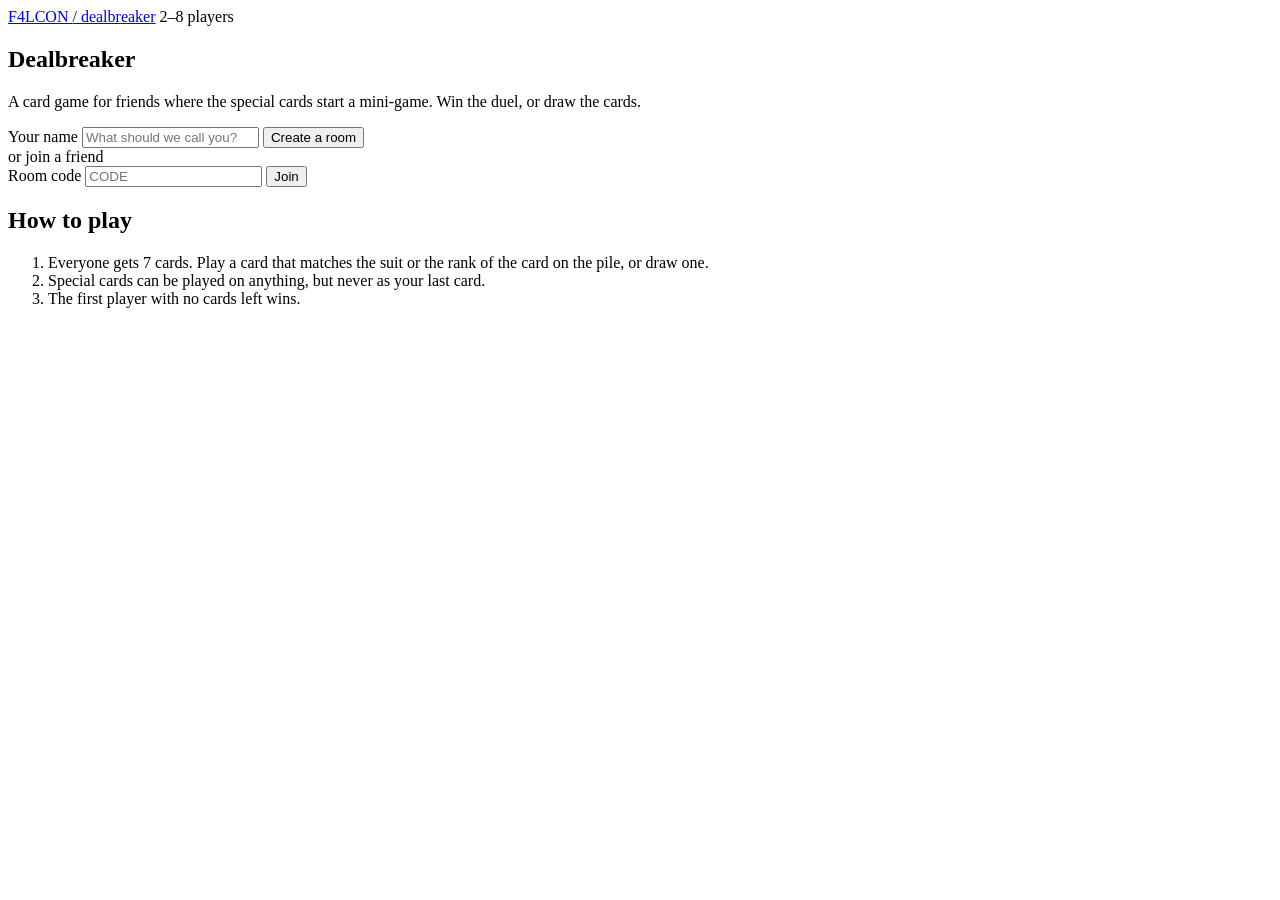
==== public/index.html @ 2d375434 "Dealbreaker: multiplayer card game with mini-game cards Crazy Eights with a normal deck plus Duel, P" ====
<!doctype html>
<html lang="en">
<head>
<meta charset="utf-8">
<meta name="viewport" content="width=device-width, initial-scale=1">
<title>Dealbreaker</title>
<meta name="description" content="A card game for 2–8 friends in the browser, with duels and party mini-games.">
<link rel="icon" href="data:image/svg+xml,%3Csvg xmlns='http://www.w3.org/2000/svg' viewBox='0 0 64 64'%3E%3Crect width='64' height='64' fill='%23000'/%3E%3Crect x='18' y='12' width='28' height='40' rx='3' fill='%23fffaf0'/%3E%3Cpath d='M26 26l12 12M38 26L26 38' stroke='%23ff3b1f' stroke-width='4'/%3E%3C/svg%3E">
<link rel="stylesheet" href="/css/app.css">
<script type="module" src="/js/home.js"></script>
</head>
<body>
<header class="bar">
  <a class="bar-brand" href="https://xivlabs.tech">F4LCON <span>/</span> dealbreaker</a>
  <span class="bar-note">2–8 players</span>
</header>

<main class="home">
  <section class="hero">
    <h1>Dealbreaker</h1>
    <p class="lede">A card game for friends where the special cards start a mini-game. Win the duel, or draw the cards.</p>
  </section>

  <section class="panel">
    <form id="create-form" class="stack">
      <label for="name">Your name</label>
      <input id="name" maxlength="16" autocomplete="nickname" required placeholder="What should we call you?">
      <button type="submit" id="create">Create a room</button>
    </form>
    <div class="divider"><span>or join a friend</span></div>
    <form id="join-form" class="join-row">
      <label for="code" class="sr-only">Room code</label>
      <input id="code" maxlength="4" autocomplete="off" autocapitalize="characters" spellcheck="false" placeholder="CODE" required>
      <button type="submit" class="secondary">Join</button>
    </form>
    <p class="error" id="home-error" role="alert" hidden></p>
  </section>

  <section class="rules">
    <h2>How to play</h2>
    <ol class="rule-list">
      <li>Everyone gets 7 cards. Play a card that matches the suit or the rank of the card on the pile, or draw one.</li>
      <li>Special cards can be played on anything, but never as your last card.</li>
      <li>The first player with no cards left wins.</li>
    </ol>
    <div class="specials" id="specials"></div>
  </section>
</main>
</body>
</html>
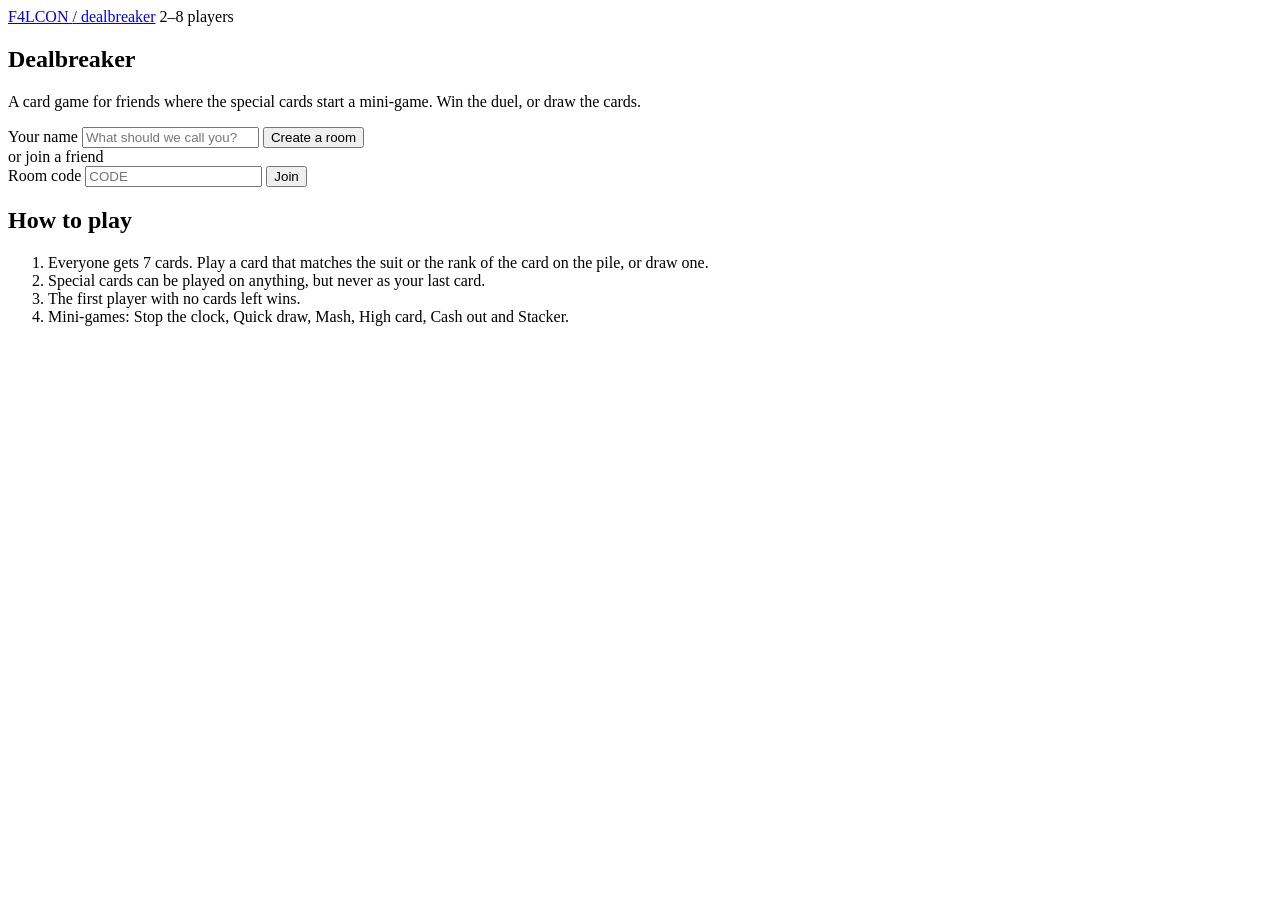
==== commit 0d98ba61: "Icon-only special cards with explanation bubbles, and four new mini-games Special cards show just th" ====
--- a/public/index.html
+++ b/public/index.html
@@ -42,6 +42,7 @@
       <li>Everyone gets 7 cards. Play a card that matches the suit or the rank of the card on the pile, or draw one.</li>
       <li>Special cards can be played on anything, but never as your last card.</li>
       <li>The first player with no cards left wins.</li>
+      <li>Mini-games: Stop the clock, Quick draw, Mash, High card, Cash out and Stacker.</li>
     </ol>
     <div class="specials" id="specials"></div>
   </section>
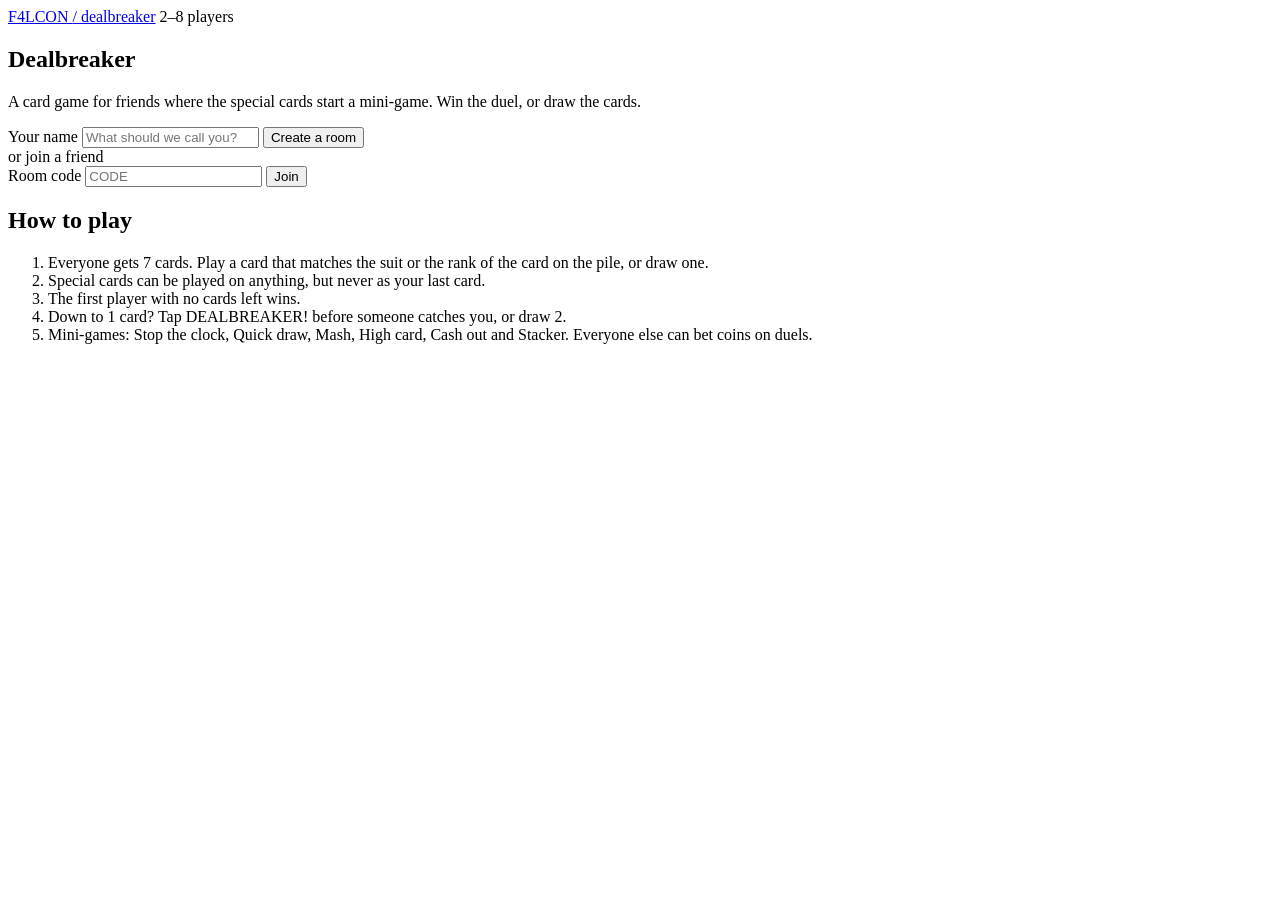
==== commit a1d9b181: "Spice: reaction cards, betting, DEALBREAKER! callout, reactions, awards and leaving mid-game - Tag o" ====
--- a/public/index.html
+++ b/public/index.html
@@ -42,7 +42,8 @@
       <li>Everyone gets 7 cards. Play a card that matches the suit or the rank of the card on the pile, or draw one.</li>
       <li>Special cards can be played on anything, but never as your last card.</li>
       <li>The first player with no cards left wins.</li>
-      <li>Mini-games: Stop the clock, Quick draw, Mash, High card, Cash out and Stacker.</li>
+      <li>Down to 1 card? Tap DEALBREAKER! before someone catches you, or draw 2.</li>
+      <li>Mini-games: Stop the clock, Quick draw, Mash, High card, Cash out and Stacker. Everyone else can bet coins on duels.</li>
     </ol>
     <div class="specials" id="specials"></div>
   </section>
